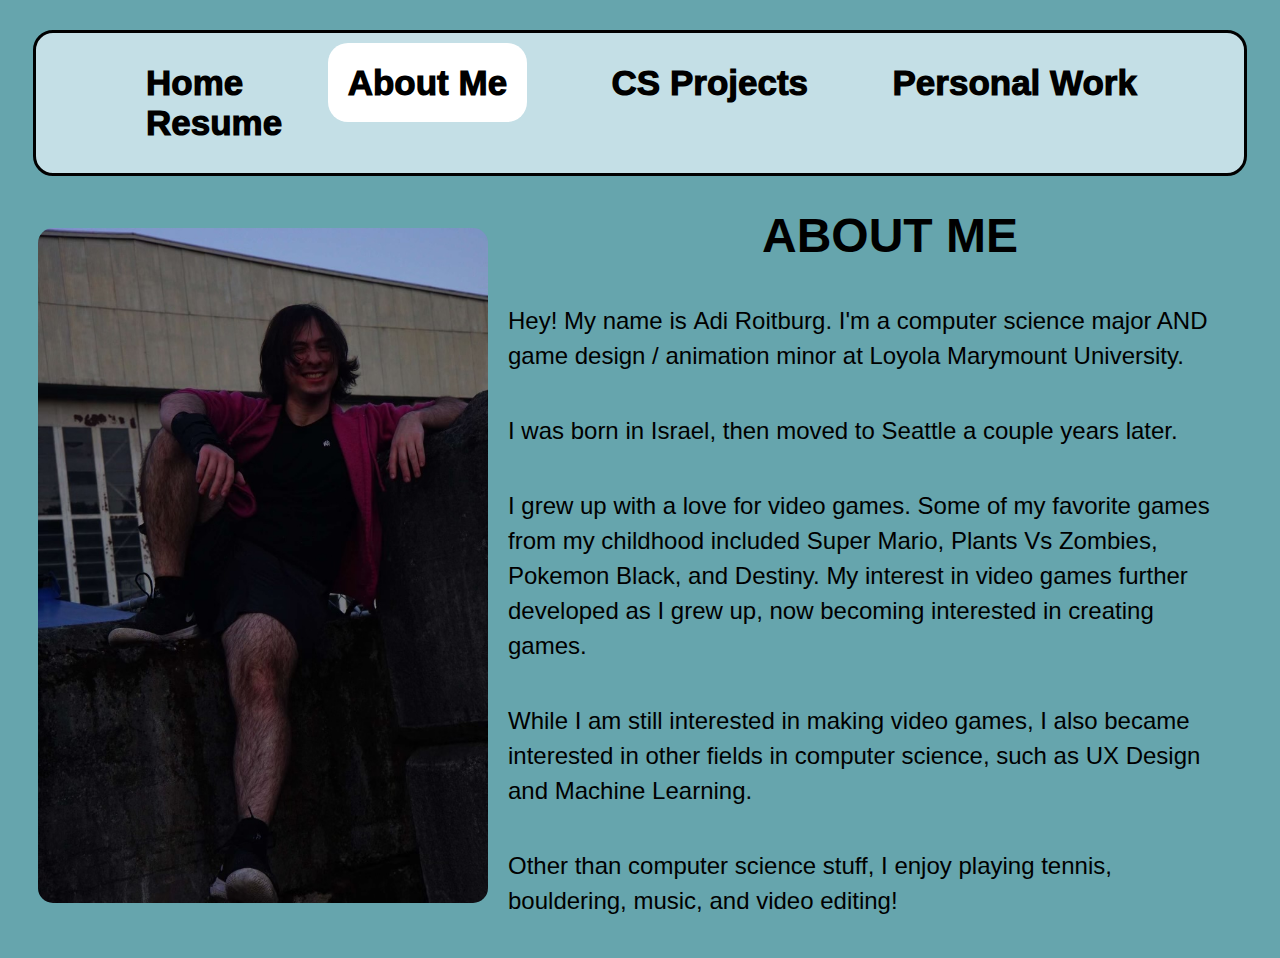
==== about_me.html @ a144720a "Add files via upload" ====
<!DOCTYPE html>
<html lang="en">
<head>
    <meta charset="UTF-8">
    <meta name="viewport" content="width=device-width, initial-scale=1.0">

    <!-- First "link" connects style.css to the html file, second "link" uses photo for the webpage icon -->
    <link rel="stylesheet" href="styles.css">
    <link rel="icon" href="images/adi_icon.jpeg">

    <title>Adi's Personal Website</title>
    
</head>

<body>
    <script src="app.js"></script>

    <header class="header">
        <ul class="navbar">
            <li><a href="index.html">Home</a></li>
            <li><a class="active" href="about_me.html">About Me</a></li>
            <li><a href="cs_projects.html">CS Projects</a></li>
            <li><a href="personal_work.html">Personal Work</a></li>
            <li><a href="resume.html">Resume</a></li>
        </ul>

        
    </header>

    <div class="about_me_container">
        <img src="images/adi_aboutme1.jpg" alt="Adi Smilinga" style="text-align: center; border-radius: 15px; width: 450px; float: left; margin-left: 30px;" >
        <h1>ABOUT ME</h1>
        <p>
            Hey! My name is <b>Adi Roitburg</b>. I'm a computer science major AND game design / animation minor at Loyola Marymount University. 
        </p>

        <p>
            I was born in Israel, then moved to Seattle a couple years later.            
        </p>

        <p>
            I grew up with a love for video games. Some of my favorite games from my childhood included Super Mario, Plants Vs Zombies, Pokemon Black, and Destiny.
            My interest in video games further developed as I grew up, now becoming interested in creating games.
        </p>

        <p>
            While I am still interested in making video games, I also became interested in other fields in computer science, such as <b>UX Design </b> and <b> Machine Learning</b>.           
        </p>

        <p>
            Other than computer science stuff, I enjoy playing tennis, bouldering, music, and video editing!
        </p>


    </div>

    

    
    
</body>
</html>
---- styles.css ----
#resumePDF{
    width: 85%;
    height: 975px;
    margin-left: 120px;
}

/* Predefined Styles */
body{
    background-color: #66A5AD;  
}

h1{
    font-size: 300%;
    font-family:Segoe UI, Tahoma, Geneva, Verdana, sans-serif;
    text-align: center;
}

p{
    font-family:Segoe UI, Tahoma, Geneva, Verdana, sans-serif;
    font-weight: 200;
    font-size: 150%;  
}

pre{
    font-family:Segoe UI, Tahoma, Geneva, Verdana, sans-serif;
    font-weight: 200;
    font-size: 150%;  
}
  
/* HEADER */
/*--------------------------*/
.header{
    font-size: 100%;
}

/* CONTAINER */
/*--------------------------*/
.container{
    text-align: center;
}

.container p{
    padding: 20px;
   
}
.container pre {
    padding: 10px;
}

.about_me_container{
    text-align: left;
}

.about_me_container p{
    margin: 40px;
    line-height: 35px;
}

.about_me_container img{
    margin: 20px;
}

.cs_projects_container{
    text-align: center;

}

.cs_projects_container a{
    text-decoration: none;
    background-color: rgb(144, 144, 130);
    padding: 15px;
    border-radius: 30px;
    border-color: black;
    border-style: solid;
    font-family: 'Segoe UI', Tahoma, Geneva, Verdana, sans-serif;
    color: black;
    font-size: 200%;
    
}

.personal_work_container {
    text-align: center;
}

.personal_work_container img{
    padding-bottom: 10px;
}

.personal_work_container p{
    line-height: 35px;
}





/* NAVBAR */
/*--------------------------*/
.navbar{
    font-family:Segoe UI, Tahoma, Geneva, Verdana, sans-serif;
    margin-left: 25px;
    margin-right: 25px;
    margin-top: 30px;
    list-style: none;
    background-color: #C4DFE6;
    padding: 30px;
    border-color: black;
    border-radius: 20px;
    border-style: solid;
}

li{
    display: inline;
}

a{
    color: blue
}

.navbar a{
    text-decoration: none;
    margin-left: 80px;
    font-size: 35px;
    font-weight: 1000;
    color: black;
}
  
/* mouse over link */
a:hover {
    color: rgb(77, 75, 77)
}

/* selected link */
a:active {
    color: #969698;
}

.active{
    background-color: white;
    border-radius: 20px;
    padding: 20px;
   
}

.q{
    float: left;
}
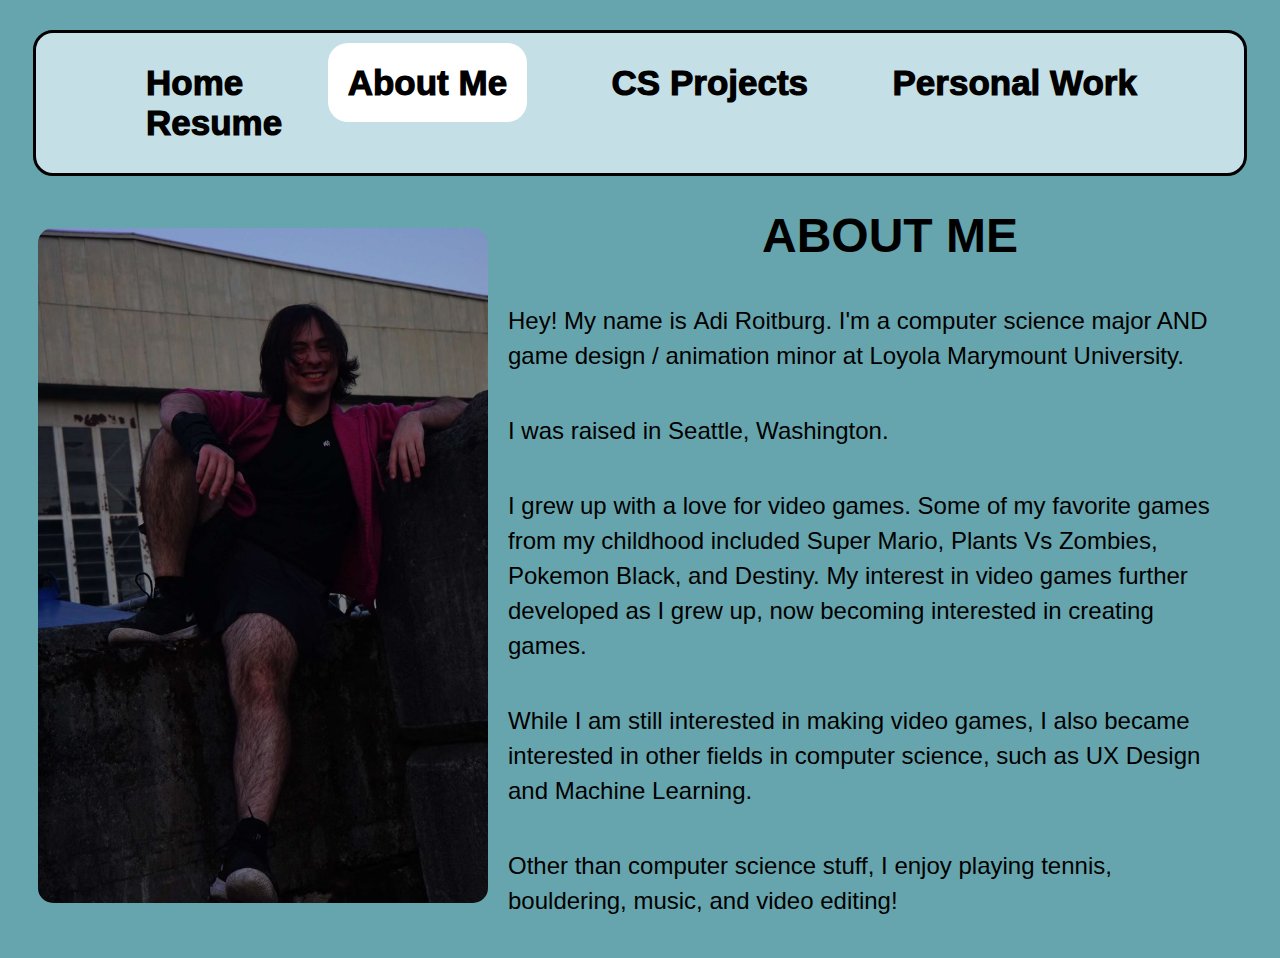
==== commit e3287e1b: "Update about_me.html" ====
--- a/about_me.html
+++ b/about_me.html
@@ -35,7 +35,7 @@
         </p>
 
         <p>
-            I was born in Israel, then moved to Seattle a couple years later.            
+            I was raised in Seattle, Washington.            
         </p>
 
         <p>
@@ -59,4 +59,4 @@
     
     
 </body>
-</html>+</html>
